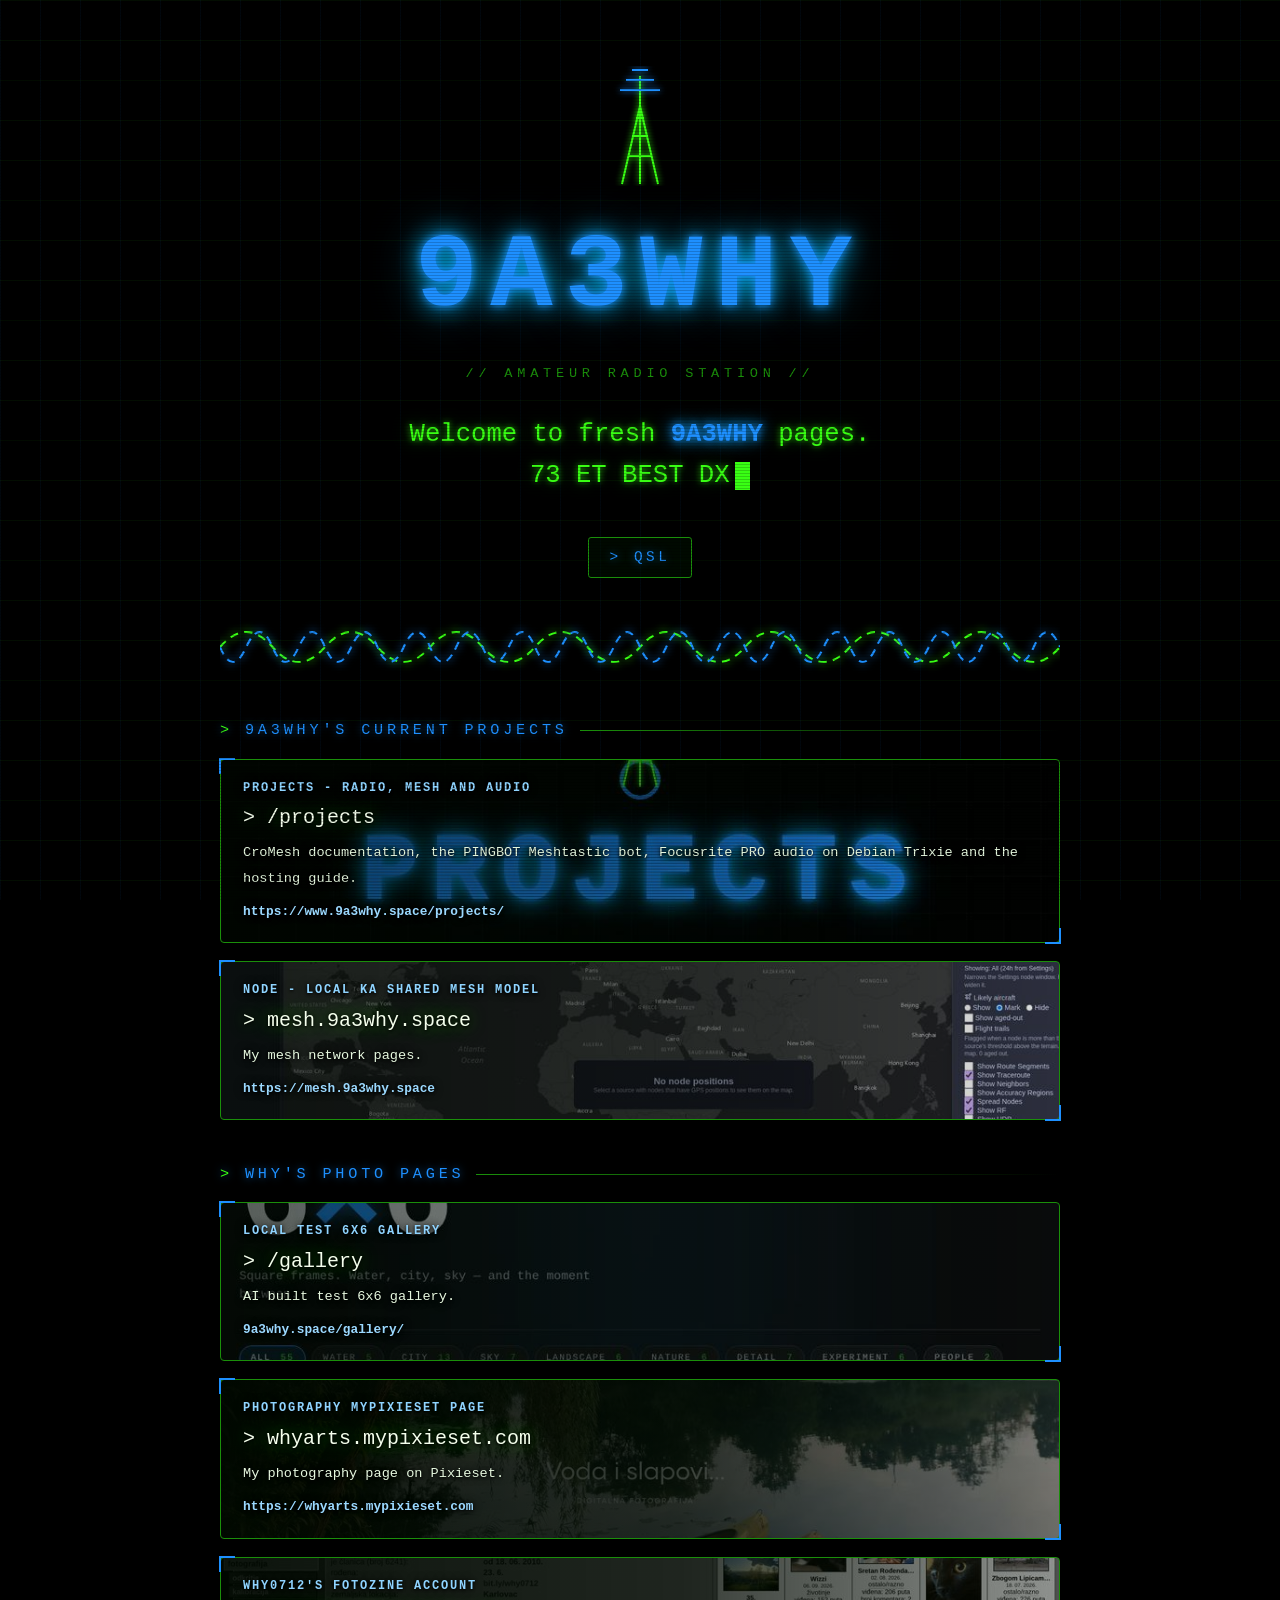
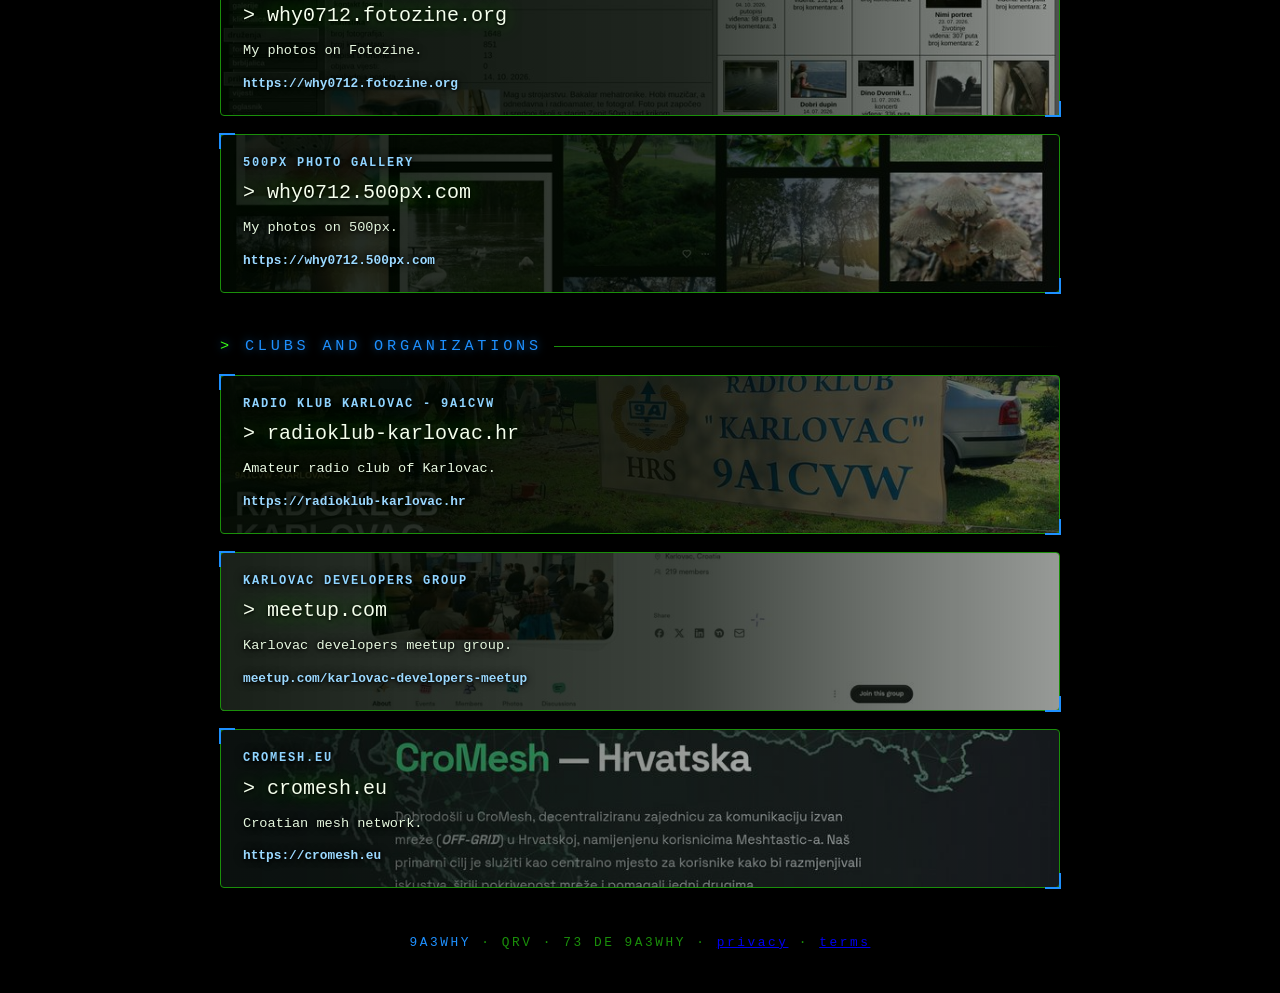
==== index.html @ 32454256 "9a3why.space v1.3.3 - public site files" ====
<!doctype html>
<html lang="en">
<head>
<meta charset="utf-8">
<meta name="viewport" content="width=device-width, initial-scale=1">
<meta name="generator" content="Created by 9A3WHY with the assistance of Claude, an AI assistant by Anthropic">
<title>9A3WHY</title>
<meta name="description" content="Welcome to fresh 9A3WHY pages. 73 ET BEST DX">
<style>
  :root {
    --bg: #000;
    --green: #39ff14;
    --green-dim: #1a8f0a;
    --blue: #1e90ff;
    --blue-glow: #00bfff;
    --mono: ui-monospace, "SF Mono", "Cascadia Code", Menlo, Consolas, "Liberation Mono", monospace;
  }
  * { box-sizing: border-box; }
  html, body { margin: 0; min-height: 100%; }
  body {
    background: var(--bg);
    color: var(--green);
    font-family: var(--mono);
    line-height: 1.6;
    overflow-x: hidden;
    position: relative;
  }

  /* faint grid + scanlines */
  body::before {
    content: "";
    position: fixed; inset: 0;
    background:
      linear-gradient(rgba(57,255,20,.05) 1px, transparent 1px) 0 0 / 40px 40px,
      linear-gradient(90deg, rgba(30,144,255,.05) 1px, transparent 1px) 0 0 / 40px 40px;
    pointer-events: none;
  }
  body::after {
    content: "";
    position: fixed; inset: 0;
    background: repeating-linear-gradient(to bottom, rgba(0,0,0,0) 0, rgba(0,0,0,0) 2px, rgba(0,0,0,.35) 3px);
    pointer-events: none;
    z-index: 10;
  }

  main {
    position: relative; z-index: 1;
    max-width: 880px;
    margin: 0 auto;
    padding: 56px 20px 40px;
    text-align: center;
  }

  /* radio waves behind the callsign */
  .waves { position: relative; height: 130px; margin-bottom: 8px; }
  .waves span {
    position: absolute; left: 50%; bottom: 0;
    width: 20px; height: 20px;
    border: 2px solid var(--blue);
    border-radius: 50%;
    transform: translateX(-50%) scale(1);
    opacity: 0;
    animation: ping 3.6s ease-out infinite;
  }
  .waves span:nth-child(2) { animation-delay: 1.2s; border-color: var(--green); }
  .waves span:nth-child(3) { animation-delay: 2.4s; }
  @keyframes ping {
    0%   { opacity: .9; transform: translateX(-50%) scale(1); }
    100% { opacity: 0;  transform: translateX(-50%) scale(9); }
  }
  .mast {
    position: absolute; left: 50%; bottom: 0; transform: translateX(-50%);
    width: 60px; height: 120px;
  }

  h1 {
    margin: 0;
    font-size: clamp(3rem, 12vw, 6.5rem);
    letter-spacing: .12em;
    color: var(--blue);
    text-shadow: 0 0 8px var(--blue), 0 0 24px var(--blue-glow), 0 0 48px rgba(0,191,255,.5);
    animation: flicker 6s infinite;
  }
  @keyframes flicker {
    0%, 92%, 100% { opacity: 1; }
    93% { opacity: .75; }
    95% { opacity: 1; }
    97% { opacity: .85; }
  }
  .sub {
    margin: .2em 0 2.2em;
    color: var(--green-dim);
    letter-spacing: .35em;
    font-size: .85rem;
    text-transform: uppercase;
  }

  .welcome {
    font-size: clamp(1.05rem, 3.4vw, 1.6rem);
    color: var(--green);
    text-shadow: 0 0 6px rgba(57,255,20,.7), 0 0 18px rgba(57,255,20,.35);
    margin: 0 0 2.4em;
  }
  .welcome .call { color: var(--blue); text-shadow: 0 0 8px var(--blue), 0 0 18px var(--blue-glow); font-weight: bold; }
  .cursor {
    display: inline-block; width: .6em; height: 1.1em;
    background: var(--green);
    vertical-align: text-bottom;
    margin-left: .2em;
    animation: blink 1s steps(1) infinite;
  }
  @keyframes blink { 50% { opacity: 0; } }

  .sub a.quiet { color: inherit; text-decoration: none; text-shadow: inherit; cursor: default; transition: color .3s, text-shadow .3s; }
  .sub a.quiet:hover, .sub a.quiet:focus-visible { color: var(--green); text-shadow: 0 0 10px rgba(57,255,20,.7); cursor: pointer; outline: none; }
  .qsl-link { margin: -1.3em 0 2.4em; }
  .qsl-link a {
    display: inline-block; padding: 8px 20px; text-decoration: none;
    border: 1px solid var(--green-dim); border-radius: 3px; background: rgba(0,20,0,.45);
    color: var(--blue); font-size: .9rem; letter-spacing: .25em; text-transform: uppercase;
    text-shadow: 0 0 8px rgba(30,144,255,.6);
    transition: border-color .2s, box-shadow .2s, color .2s, transform .2s;
  }
  .qsl-link a:hover, .qsl-link a:focus-visible { border-color: var(--blue); color: var(--green); box-shadow: 0 0 16px rgba(30,144,255,.5); transform: translateY(-2px); outline: none; }

  /* waveform divider */
  .wave { width: 100%; height: 60px; margin: 0 0 2em; }
  .wave path {
    fill: none; stroke-width: 2;
    stroke-dasharray: 8 6;
    animation: dash 3s linear infinite;
  }
  .wave path.g { stroke: var(--green); filter: drop-shadow(0 0 4px var(--green)); }
  .wave path.b { stroke: var(--blue);  filter: drop-shadow(0 0 4px var(--blue)); animation-direction: reverse; }
  @keyframes dash { to { stroke-dashoffset: -56; } }

  .group { margin: 0 0 2.6em; }
  .group-title { display: flex; align-items: center; gap: 12px; margin: 0 0 16px; font-size: .95rem; font-weight: normal; letter-spacing: .25em; text-transform: uppercase; text-align: left; color: var(--blue); text-shadow: 0 0 8px rgba(30,144,255,.6); }
  .group-title::before { content: ">"; color: var(--green); }
  .group-title::after { content: ""; flex: 1; height: 1px; background: linear-gradient(90deg, var(--green-dim), transparent); }
  .group-title .live { color: var(--green); text-shadow: 0 0 8px rgba(57,255,20,.7); }

  .links {
    display: grid;
    gap: 18px;
    grid-template-columns: 1fr;
    text-align: left;
  }
  .card {
    display: block;
    padding: 20px 22px;
    border: 1px solid var(--green-dim);
    border-radius: 4px;
    text-decoration: none;
    color: var(--green);
    background: rgba(0,20,0,.45);
    position: relative;
    transition: border-color .2s, box-shadow .2s, transform .2s;
  }
  .card:last-child:nth-child(odd) { grid-column: 1 / -1; }
  .card::before, .card::after {
    content: ""; position: absolute; width: 14px; height: 14px;
    border: 2px solid var(--blue);
  }
  .card::before { top: -2px; left: -2px; border-right: 0; border-bottom: 0; }
  .card::after  { bottom: -2px; right: -2px; border-left: 0; border-top: 0; }
  .card:hover, .card:focus-visible {
    border-color: var(--blue);
    box-shadow: 0 0 18px rgba(30,144,255,.55), inset 0 0 18px rgba(30,144,255,.12);
    transform: translateY(-3px);
    outline: none;
  }
  .card .tag { display: block; color: var(--blue); font-size: .75rem; letter-spacing: .15em; text-transform: uppercase; line-height: 1.4; }
  .card .name { display: block; font-size: 1.25rem; margin: .3em 0; text-shadow: 0 0 6px rgba(57,255,20,.6); }
  .card .desc { color: #7fd36f; font-size: .85rem; }
  .card .url  { display: block; margin-top: .8em; color: var(--blue); font-size: .8rem; word-break: break-all; }

  @media (max-width: 560px) { .links { grid-template-columns: 1fr; } }



  /* link cards with a screenshot of the target page as background */
  .card.has-bg { --o1: .90; --o2: .76; --o3: .40; }
  .card.has-bg.dark-bg { --o1: .60; --o2: .40; --o3: .10; }
  .card.has-bg {
    background:
      linear-gradient(90deg, rgba(0,8,0,var(--o1)) 0%, rgba(0,8,0,var(--o2)) 55%, rgba(0,8,0,var(--o3)) 100%),
      var(--bg) center / cover no-repeat;
  }
  .card.has-bg:hover, .card.has-bg:focus-visible {
    background:
      linear-gradient(90deg, rgba(0,8,0,calc(var(--o1) - .1)) 0%, rgba(0,8,0,calc(var(--o2) - .15)) 55%, rgba(0,8,0,calc(var(--o3) - .1)) 100%),
      var(--bg) center / cover no-repeat;
  }
  .card.has-bg .tag  { color: #8fd4ff; font-weight: bold; text-shadow: 0 1px 3px #000, 0 0 8px #000; }
  .card.has-bg .name { color: #f4ffec; text-shadow: 0 1px 3px #000, 0 0 10px #000, 0 0 16px rgba(57,255,20,.5); }
  .card.has-bg .desc { color: #e6f8df; text-shadow: 0 1px 3px #000, 0 0 8px #000; }
  .card.has-bg .url  { color: #9bd9ff; font-weight: bold; text-shadow: 0 1px 3px #000, 0 0 8px #000; }

  footer {
    margin-top: 3.5em;
    color: var(--green-dim);
    font-size: .8rem;
    letter-spacing: .2em;
  }
  footer b { color: var(--blue); font-weight: normal; }

  @media (prefers-reduced-motion: reduce) {
    *, *::before, *::after { animation: none !important; transition: none !important; }
  }
</style>
</head>
<body>
<main>

  <div class="waves" aria-hidden="true">
    <span></span><span></span><span></span>
    <svg class="mast" viewBox="0 0 60 120" fill="none" stroke-width="2">
      <g stroke="#39ff14" style="filter:drop-shadow(0 0 3px #39ff14)">
        <path d="M30 118 V10"/>
        <path d="M12 118 L30 40 L48 118"/>
        <path d="M18 90 H42 M22 70 H38 M26 52 H34"/>
      </g>
      <g stroke="#1e90ff" style="filter:drop-shadow(0 0 3px #1e90ff)">
        <path d="M10 24 H50"/><path d="M16 14 H44"/><path d="M22 4 H38"/>
      </g>
    </svg>
  </div>

  <h1>9A3WHY</h1>
  <p class="sub"><a class="quiet" href="/projects/">// amateur radio station //</a></p>

  <p class="welcome">
    Welcome to fresh <span class="call">9A3WHY</span> pages.<br>
    73 ET BEST DX<span class="cursor" aria-hidden="true"></span>
  </p>

  <p class="qsl-link"><a href="/qsl/">&gt; QSL</a></p>

  <svg class="wave" viewBox="0 0 800 60" preserveAspectRatio="none" aria-hidden="true">
    <path class="g" d="M0 30 Q 25 0 50 30 T 100 30 T 150 30 T 200 30 T 250 30 T 300 30 T 350 30 T 400 30 T 450 30 T 500 30 T 550 30 T 600 30 T 650 30 T 700 30 T 750 30 T 800 30"/>
    <path class="b" d="M0 30 Q 12 60 25 30 T 50 30 T 75 30 T 100 30 T 125 30 T 150 30 T 175 30 T 200 30 T 225 30 T 250 30 T 275 30 T 300 30 T 325 30 T 350 30 T 375 30 T 400 30 T 425 30 T 450 30 T 475 30 T 500 30 T 525 30 T 550 30 T 575 30 T 600 30 T 625 30 T 650 30 T 675 30 T 700 30 T 725 30 T 750 30 T 775 30 T 800 30"/>
  </svg>

  <section class="group" aria-labelledby="g-current">
  <h2 class="group-title" id="g-current">9a3why's current projects</h2>
  <nav class="links" aria-label="Current projects">
    <a class="card has-bg dark-bg" style="--bg:url(img/cards/projects.jpg)" href="/projects/">
      <span class="tag">PROJECTS - radio, mesh and audio</span>
      <span class="name">&gt;&nbsp;/projects</span>
      <span class="desc">CroMesh documentation, the PINGBOT Meshtastic bot, Focusrite PRO audio on Debian Trixie and the hosting guide.</span>
      <span class="url">https://www.9a3why.space/projects/</span>
    </a>
    <a class="card has-bg dark-bg" style="--bg:url(img/cards/mesh.jpg)" href="https://mesh.9a3why.space" target="_blank" rel="noopener">
      <span class="tag">NODE - local Ka shared mesh model</span>
      <span class="name">&gt;&nbsp;mesh.9a3why.space</span>
      <span class="desc">My mesh network pages.</span>
      <span class="url">https://mesh.9a3why.space</span>
    </a>
  </nav>
  </section>

  <section class="group" aria-labelledby="g-photo">
  <h2 class="group-title" id="g-photo">why's photo pages</h2>
  <nav class="links" aria-label="Photo pages">
    <a class="card has-bg dark-bg" style="--bg:url(img/cards/gallery.jpg)" href="/gallery/">
      <span class="tag">Local test 6x6 gallery</span>
      <span class="name">&gt;&nbsp;/gallery</span>
      <span class="desc">AI built test 6x6 gallery.</span>
      <span class="url">9a3why.space/gallery/</span>
    </a>
    <a class="card has-bg" style="--bg:url(img/cards/pixieset.jpg)" href="https://whyarts.mypixieset.com/" target="_blank" rel="noopener">
      <span class="tag">Photography mypixieset page</span>
      <span class="name">&gt;&nbsp;whyarts.mypixieset.com</span>
      <span class="desc">My photography page on Pixieset.</span>
      <span class="url">https://whyarts.mypixieset.com</span>
    </a>
    <a class="card has-bg" style="--bg:url(img/cards/fotozine.jpg)" href="https://why0712.fotozine.org/" target="_blank" rel="noopener">
      <span class="tag">why0712's fotozine account</span>
      <span class="name">&gt;&nbsp;why0712.fotozine.org</span>
      <span class="desc">My photos on Fotozine.</span>
      <span class="url">https://why0712.fotozine.org</span>
    </a>
    <a class="card has-bg" style="--bg:url(img/cards/500px.jpg)" href="https://why0712.500px.com/" target="_blank" rel="noopener">
      <span class="tag">500px photo gallery</span>
      <span class="name">&gt;&nbsp;why0712.500px.com</span>
      <span class="desc">My photos on 500px.</span>
      <span class="url">https://why0712.500px.com</span>
    </a>
  </nav>
  </section>

  <section class="group" aria-labelledby="g-clubs">
  <h2 class="group-title" id="g-clubs">Clubs and organizations</h2>
  <nav class="links" aria-label="Clubs and organizations">
    <a class="card has-bg" style="--bg:url(img/cards/rkk.jpg)" href="https://radioklub-karlovac.hr/" target="_blank" rel="noopener">
      <span class="tag">Radio Klub Karlovac - 9A1CVW</span>
      <span class="name">&gt;&nbsp;radioklub-karlovac.hr</span>
      <span class="desc">Amateur radio club of Karlovac.</span>
      <span class="url">https://radioklub-karlovac.hr</span>
    </a>
    <a class="card has-bg" style="--bg:url(img/cards/developers.jpg)" href="https://www.meetup.com/karlovac-developers-meetup/" target="_blank" rel="noopener">
      <span class="tag">Karlovac Developers Group</span>
      <span class="name">&gt;&nbsp;meetup.com</span>
      <span class="desc">Karlovac developers meetup group.</span>
      <span class="url">meetup.com/karlovac-developers-meetup</span>
    </a>
    <a class="card has-bg dark-bg" style="--bg:url(img/cards/cromesh.jpg)" href="https://cromesh.eu" target="_blank" rel="noopener">
      <span class="tag">CroMesh.eu</span>
      <span class="name">&gt;&nbsp;cromesh.eu</span>
      <span class="desc">Croatian mesh network.</span>
      <span class="url">https://cromesh.eu</span>
    </a>
  </nav>
  </section>

  <footer>
    <b>9A3WHY</b> &middot; QRV &middot; 73 DE 9A3WHY &middot; <a href="/privacy/">privacy</a> &middot; <a href="/terms/">terms</a>
  </footer>

</main>
</body>
</html>
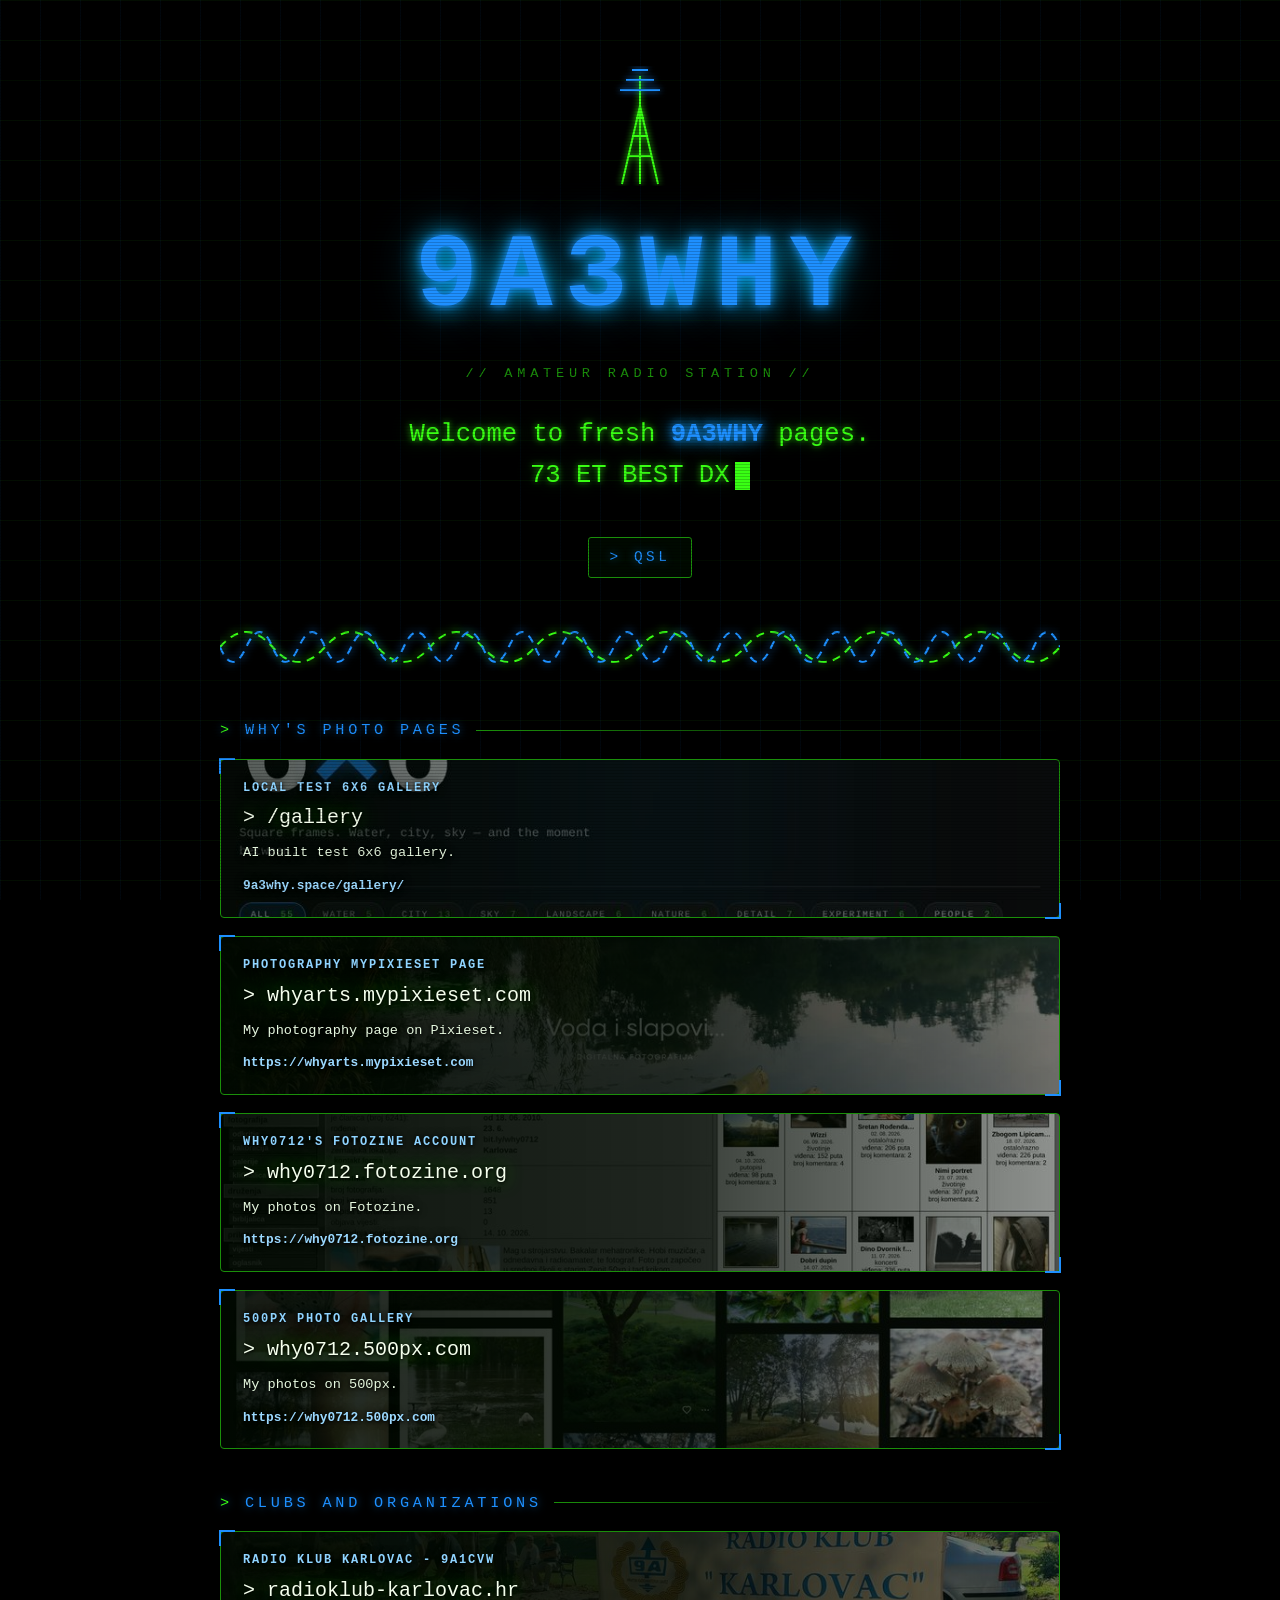
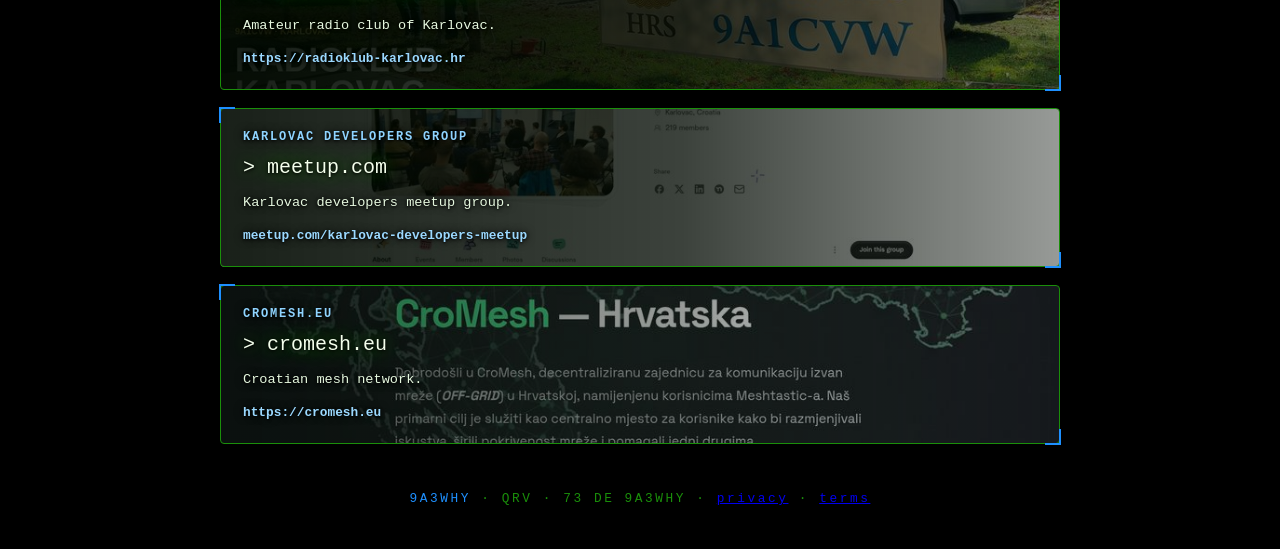
==== commit 9ff1b731: "Landing page: remove current projects group" ====
--- a/index.html
+++ b/index.html
@@ -242,24 +242,6 @@
     <path class="b" d="M0 30 Q 12 60 25 30 T 50 30 T 75 30 T 100 30 T 125 30 T 150 30 T 175 30 T 200 30 T 225 30 T 250 30 T 275 30 T 300 30 T 325 30 T 350 30 T 375 30 T 400 30 T 425 30 T 450 30 T 475 30 T 500 30 T 525 30 T 550 30 T 575 30 T 600 30 T 625 30 T 650 30 T 675 30 T 700 30 T 725 30 T 750 30 T 775 30 T 800 30"/>
   </svg>
 
-  <section class="group" aria-labelledby="g-current">
-  <h2 class="group-title" id="g-current">9a3why's current projects</h2>
-  <nav class="links" aria-label="Current projects">
-    <a class="card has-bg dark-bg" style="--bg:url(img/cards/projects.jpg)" href="/projects/">
-      <span class="tag">PROJECTS - radio, mesh and audio</span>
-      <span class="name">&gt;&nbsp;/projects</span>
-      <span class="desc">CroMesh documentation, the PINGBOT Meshtastic bot, Focusrite PRO audio on Debian Trixie and the hosting guide.</span>
-      <span class="url">https://www.9a3why.space/projects/</span>
-    </a>
-    <a class="card has-bg dark-bg" style="--bg:url(img/cards/mesh.jpg)" href="https://mesh.9a3why.space" target="_blank" rel="noopener">
-      <span class="tag">NODE - local Ka shared mesh model</span>
-      <span class="name">&gt;&nbsp;mesh.9a3why.space</span>
-      <span class="desc">My mesh network pages.</span>
-      <span class="url">https://mesh.9a3why.space</span>
-    </a>
-  </nav>
-  </section>
-
   <section class="group" aria-labelledby="g-photo">
   <h2 class="group-title" id="g-photo">why's photo pages</h2>
   <nav class="links" aria-label="Photo pages">
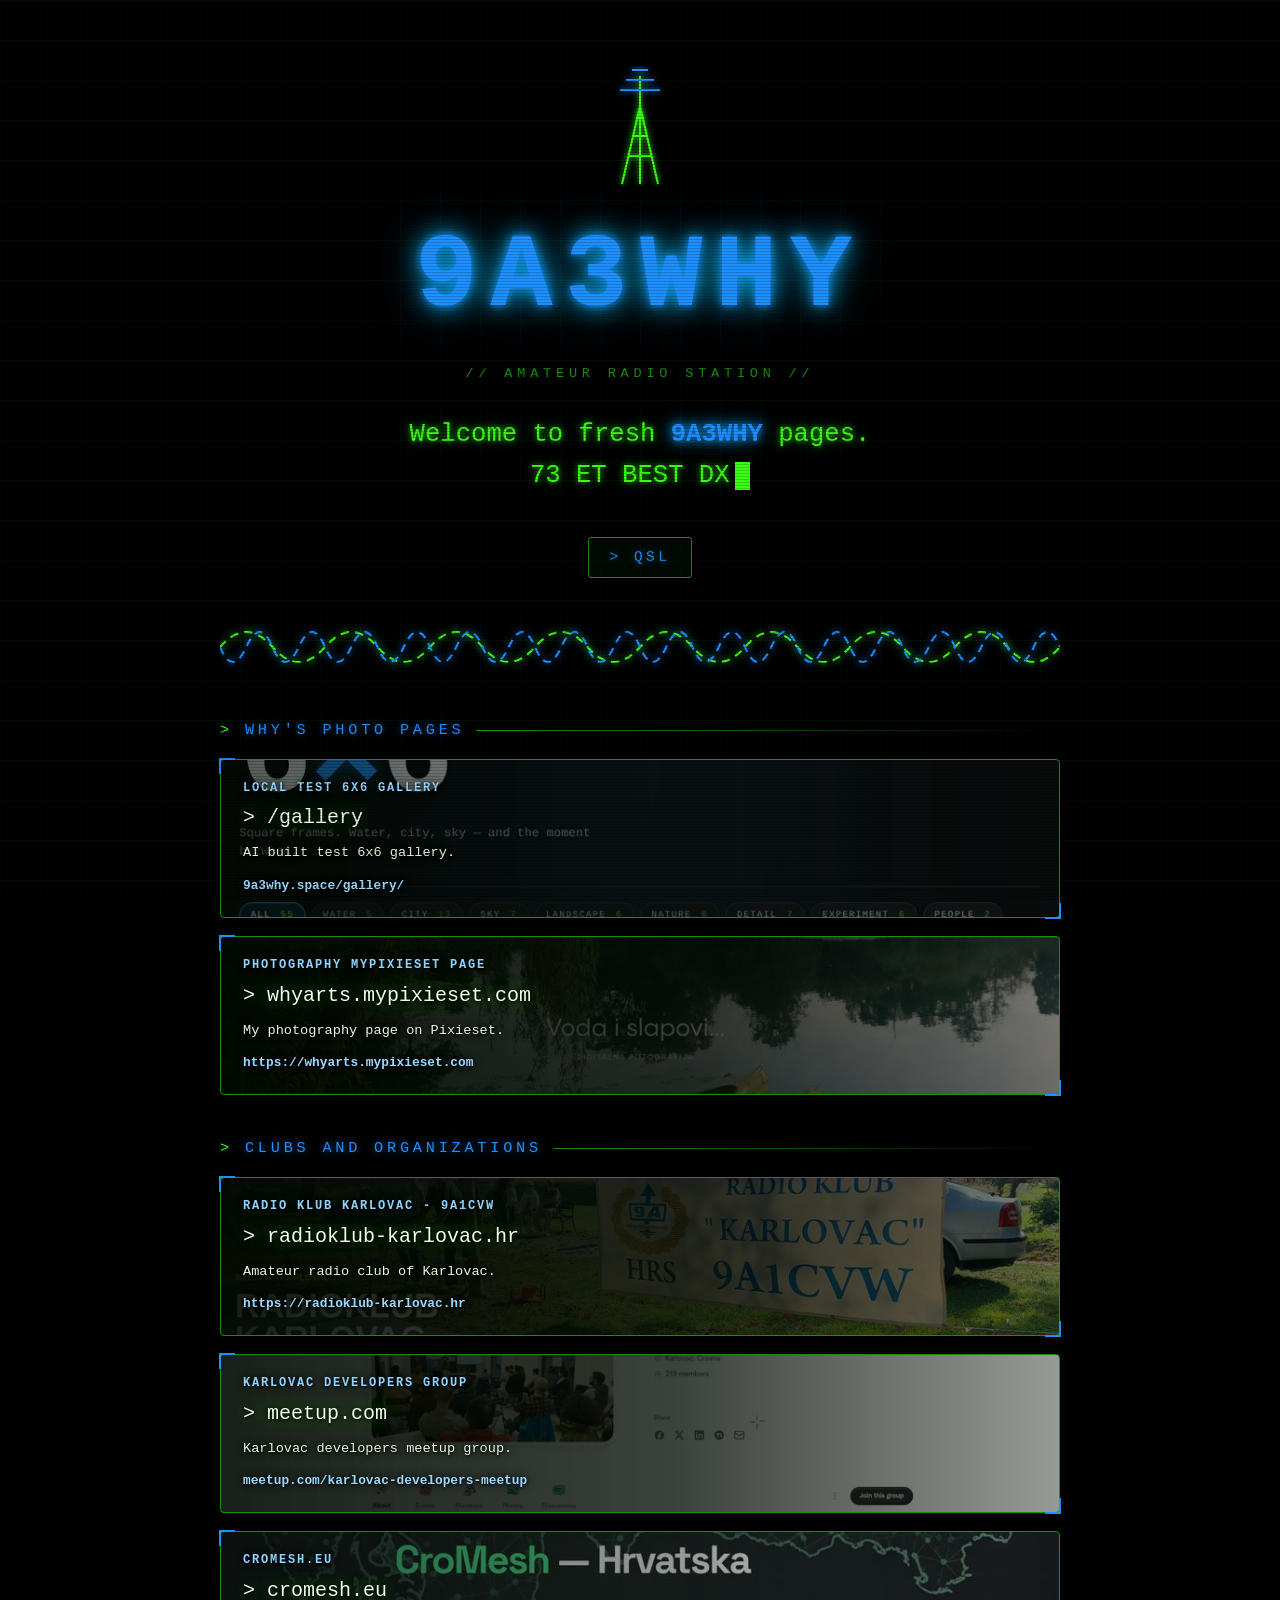
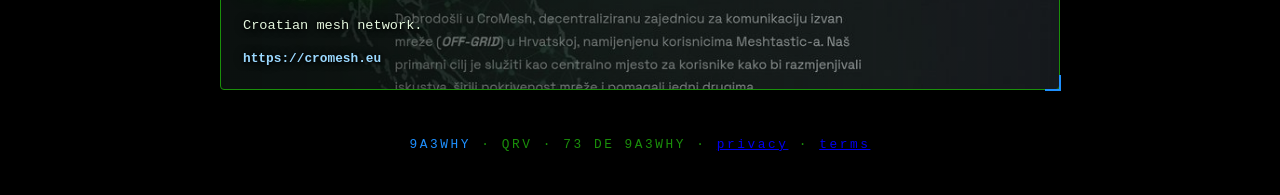
==== commit 51fd66e9: "Remove Fotozine and 500px cards for now" ====
--- a/index.html
+++ b/index.html
@@ -257,18 +257,6 @@
       <span class="desc">My photography page on Pixieset.</span>
       <span class="url">https://whyarts.mypixieset.com</span>
     </a>
-    <a class="card has-bg" style="--bg:url(img/cards/fotozine.jpg)" href="https://why0712.fotozine.org/" target="_blank" rel="noopener">
-      <span class="tag">why0712's fotozine account</span>
-      <span class="name">&gt;&nbsp;why0712.fotozine.org</span>
-      <span class="desc">My photos on Fotozine.</span>
-      <span class="url">https://why0712.fotozine.org</span>
-    </a>
-    <a class="card has-bg" style="--bg:url(img/cards/500px.jpg)" href="https://why0712.500px.com/" target="_blank" rel="noopener">
-      <span class="tag">500px photo gallery</span>
-      <span class="name">&gt;&nbsp;why0712.500px.com</span>
-      <span class="desc">My photos on 500px.</span>
-      <span class="url">https://why0712.500px.com</span>
-    </a>
   </nav>
   </section>
 
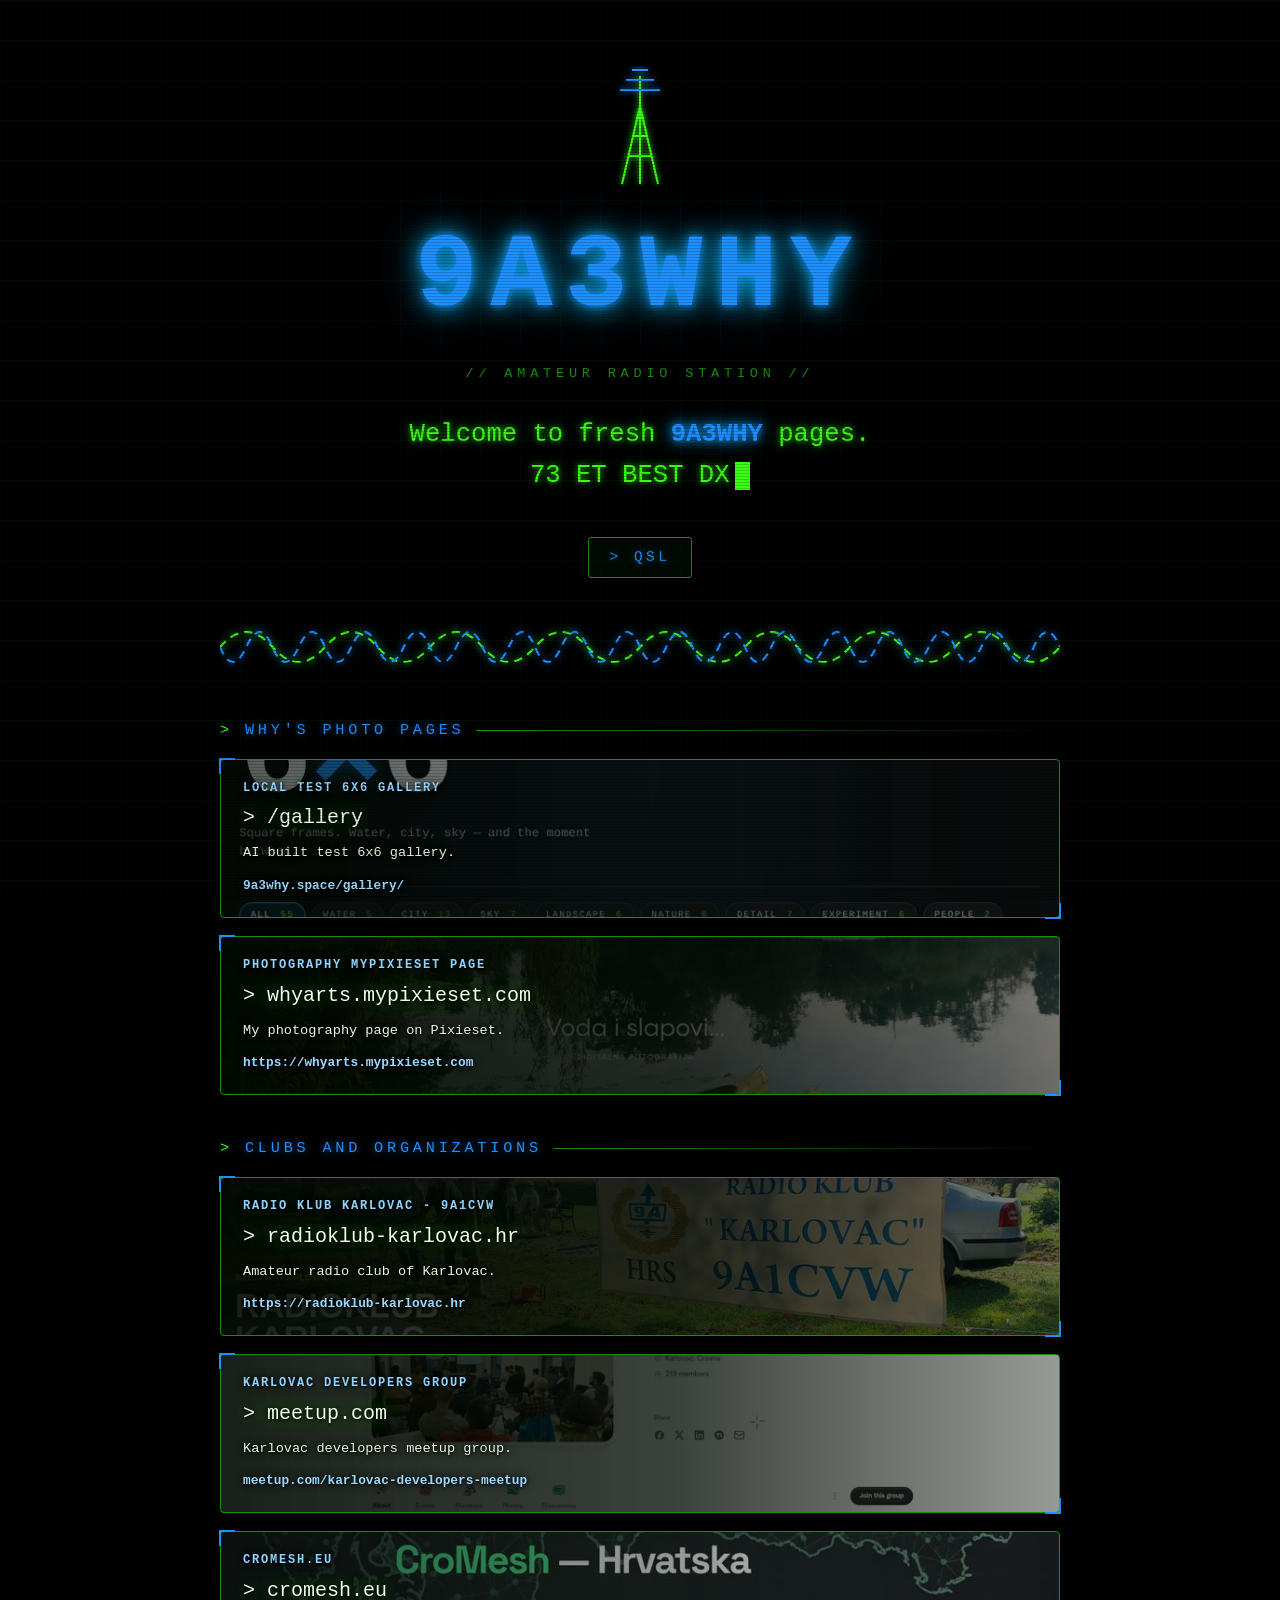
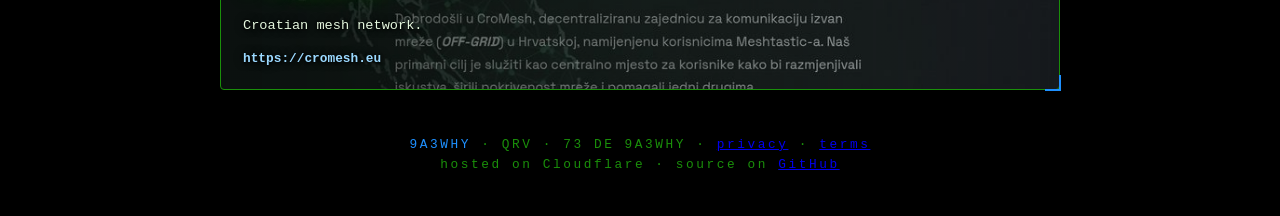
==== commit f66ca584: "Remove Fotozine and 500px cards, add hosting line" ====
--- a/index.html
+++ b/index.html
@@ -285,7 +285,8 @@
   </section>
 
   <footer>
-    <b>9A3WHY</b> &middot; QRV &middot; 73 DE 9A3WHY &middot; <a href="/privacy/">privacy</a> &middot; <a href="/terms/">terms</a>
+    <b>9A3WHY</b> &middot; QRV &middot; 73 DE 9A3WHY &middot; <a href="/privacy/">privacy</a> &middot; <a href="/terms/">terms</a><br>
+    hosted on Cloudflare &middot; source on <a href="https://github.com/why0712/www.9a3why.space" target="_blank" rel="noopener">GitHub</a>
   </footer>
 
 </main>
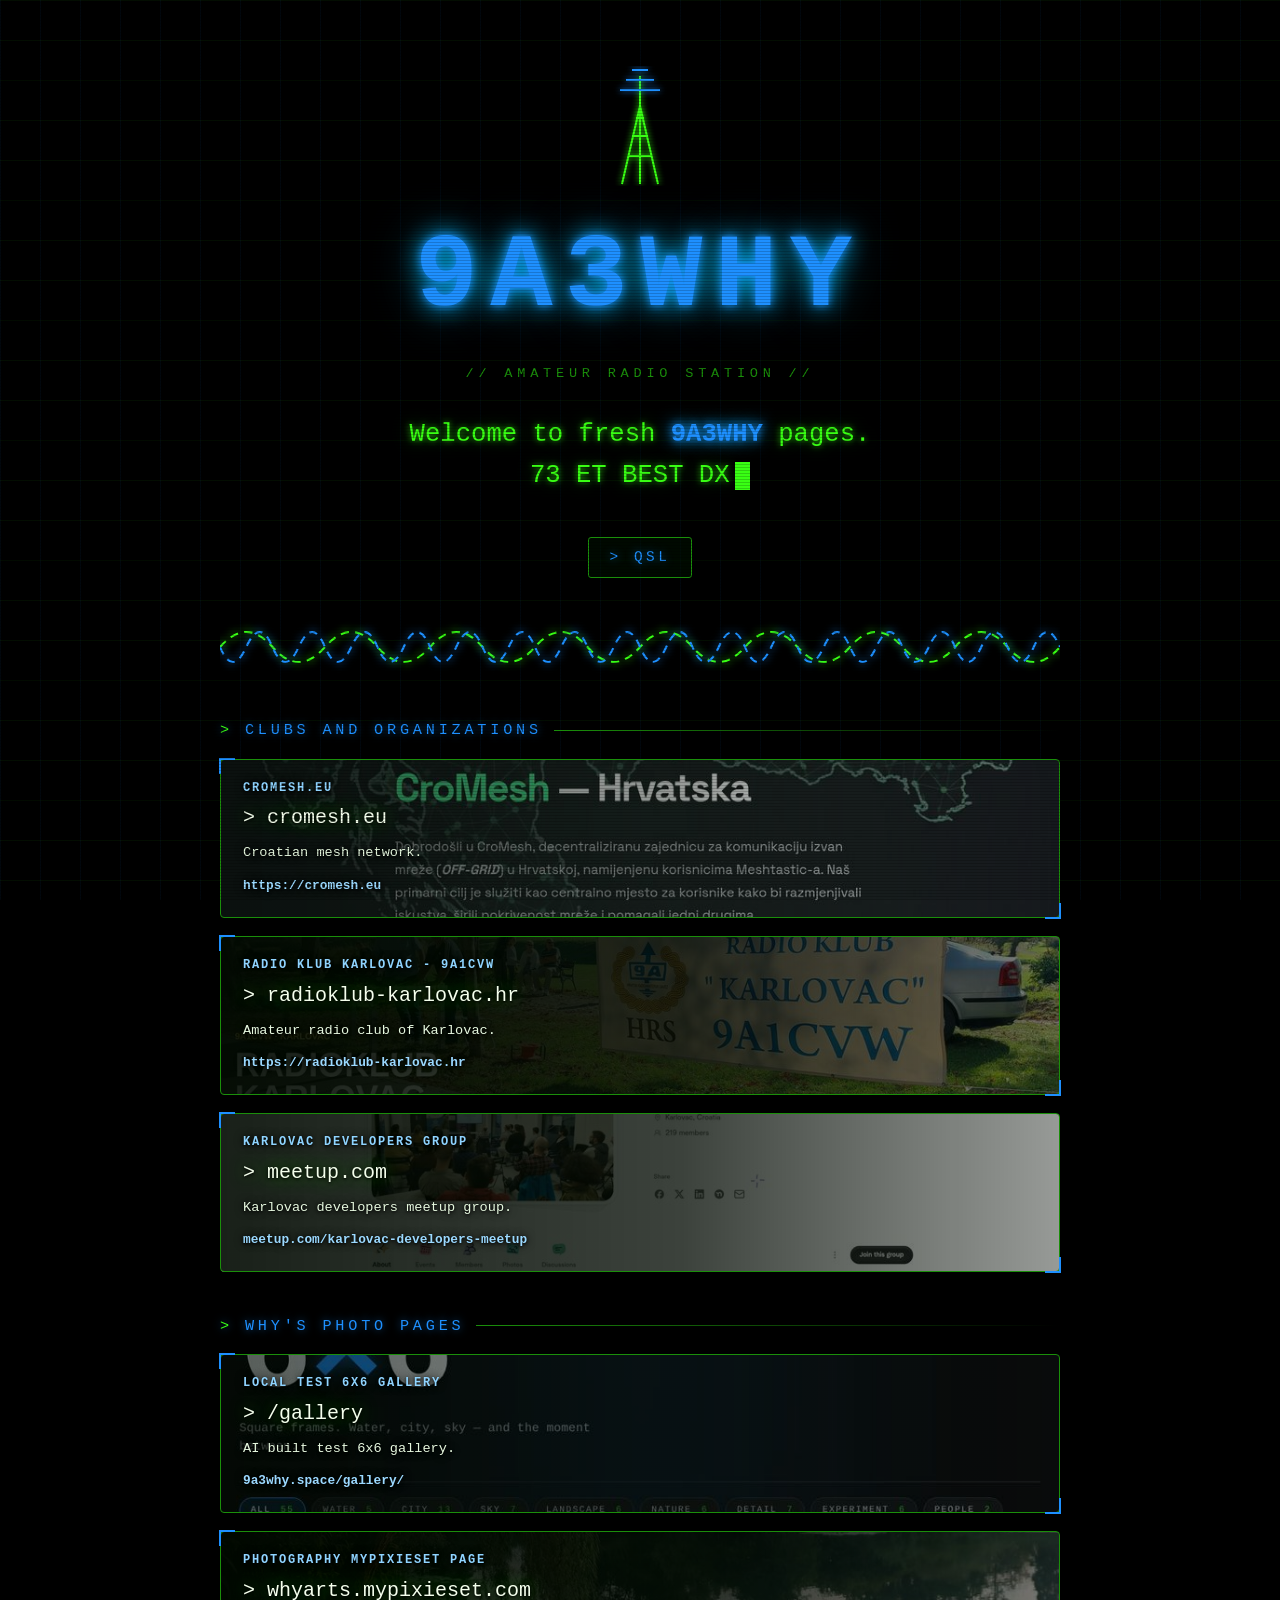
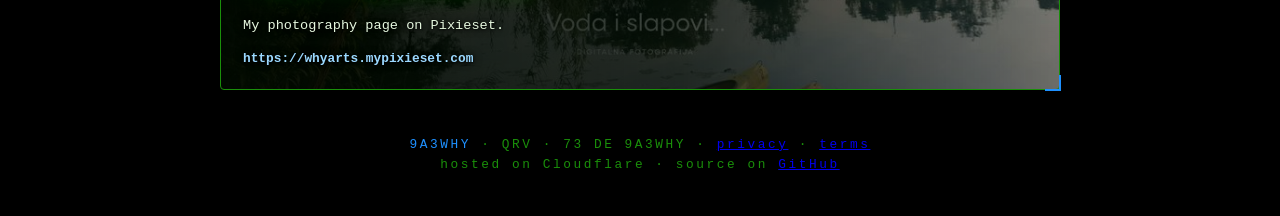
==== commit d138252b: "Clubs first, host-via-GitHub guide section and card" ====
--- a/index.html
+++ b/index.html
@@ -242,6 +242,30 @@
     <path class="b" d="M0 30 Q 12 60 25 30 T 50 30 T 75 30 T 100 30 T 125 30 T 150 30 T 175 30 T 200 30 T 225 30 T 250 30 T 275 30 T 300 30 T 325 30 T 350 30 T 375 30 T 400 30 T 425 30 T 450 30 T 475 30 T 500 30 T 525 30 T 550 30 T 575 30 T 600 30 T 625 30 T 650 30 T 675 30 T 700 30 T 725 30 T 750 30 T 775 30 T 800 30"/>
   </svg>
 
+  <section class="group" aria-labelledby="g-clubs">
+  <h2 class="group-title" id="g-clubs">Clubs and organizations</h2>
+  <nav class="links" aria-label="Clubs and organizations">
+    <a class="card has-bg dark-bg" style="--bg:url(img/cards/cromesh.jpg)" href="https://cromesh.eu" target="_blank" rel="noopener">
+      <span class="tag">CroMesh.eu</span>
+      <span class="name">&gt;&nbsp;cromesh.eu</span>
+      <span class="desc">Croatian mesh network.</span>
+      <span class="url">https://cromesh.eu</span>
+    </a>
+    <a class="card has-bg" style="--bg:url(img/cards/rkk.jpg)" href="https://radioklub-karlovac.hr/" target="_blank" rel="noopener">
+      <span class="tag">Radio Klub Karlovac - 9A1CVW</span>
+      <span class="name">&gt;&nbsp;radioklub-karlovac.hr</span>
+      <span class="desc">Amateur radio club of Karlovac.</span>
+      <span class="url">https://radioklub-karlovac.hr</span>
+    </a>
+    <a class="card has-bg" style="--bg:url(img/cards/developers.jpg)" href="https://www.meetup.com/karlovac-developers-meetup/" target="_blank" rel="noopener">
+      <span class="tag">Karlovac Developers Group</span>
+      <span class="name">&gt;&nbsp;meetup.com</span>
+      <span class="desc">Karlovac developers meetup group.</span>
+      <span class="url">meetup.com/karlovac-developers-meetup</span>
+    </a>
+  </nav>
+  </section>
+
   <section class="group" aria-labelledby="g-photo">
   <h2 class="group-title" id="g-photo">why's photo pages</h2>
   <nav class="links" aria-label="Photo pages">
@@ -260,29 +284,6 @@
   </nav>
   </section>
 
-  <section class="group" aria-labelledby="g-clubs">
-  <h2 class="group-title" id="g-clubs">Clubs and organizations</h2>
-  <nav class="links" aria-label="Clubs and organizations">
-    <a class="card has-bg" style="--bg:url(img/cards/rkk.jpg)" href="https://radioklub-karlovac.hr/" target="_blank" rel="noopener">
-      <span class="tag">Radio Klub Karlovac - 9A1CVW</span>
-      <span class="name">&gt;&nbsp;radioklub-karlovac.hr</span>
-      <span class="desc">Amateur radio club of Karlovac.</span>
-      <span class="url">https://radioklub-karlovac.hr</span>
-    </a>
-    <a class="card has-bg" style="--bg:url(img/cards/developers.jpg)" href="https://www.meetup.com/karlovac-developers-meetup/" target="_blank" rel="noopener">
-      <span class="tag">Karlovac Developers Group</span>
-      <span class="name">&gt;&nbsp;meetup.com</span>
-      <span class="desc">Karlovac developers meetup group.</span>
-      <span class="url">meetup.com/karlovac-developers-meetup</span>
-    </a>
-    <a class="card has-bg dark-bg" style="--bg:url(img/cards/cromesh.jpg)" href="https://cromesh.eu" target="_blank" rel="noopener">
-      <span class="tag">CroMesh.eu</span>
-      <span class="name">&gt;&nbsp;cromesh.eu</span>
-      <span class="desc">Croatian mesh network.</span>
-      <span class="url">https://cromesh.eu</span>
-    </a>
-  </nav>
-  </section>
 
   <footer>
     <b>9A3WHY</b> &middot; QRV &middot; 73 DE 9A3WHY &middot; <a href="/privacy/">privacy</a> &middot; <a href="/terms/">terms</a><br>
